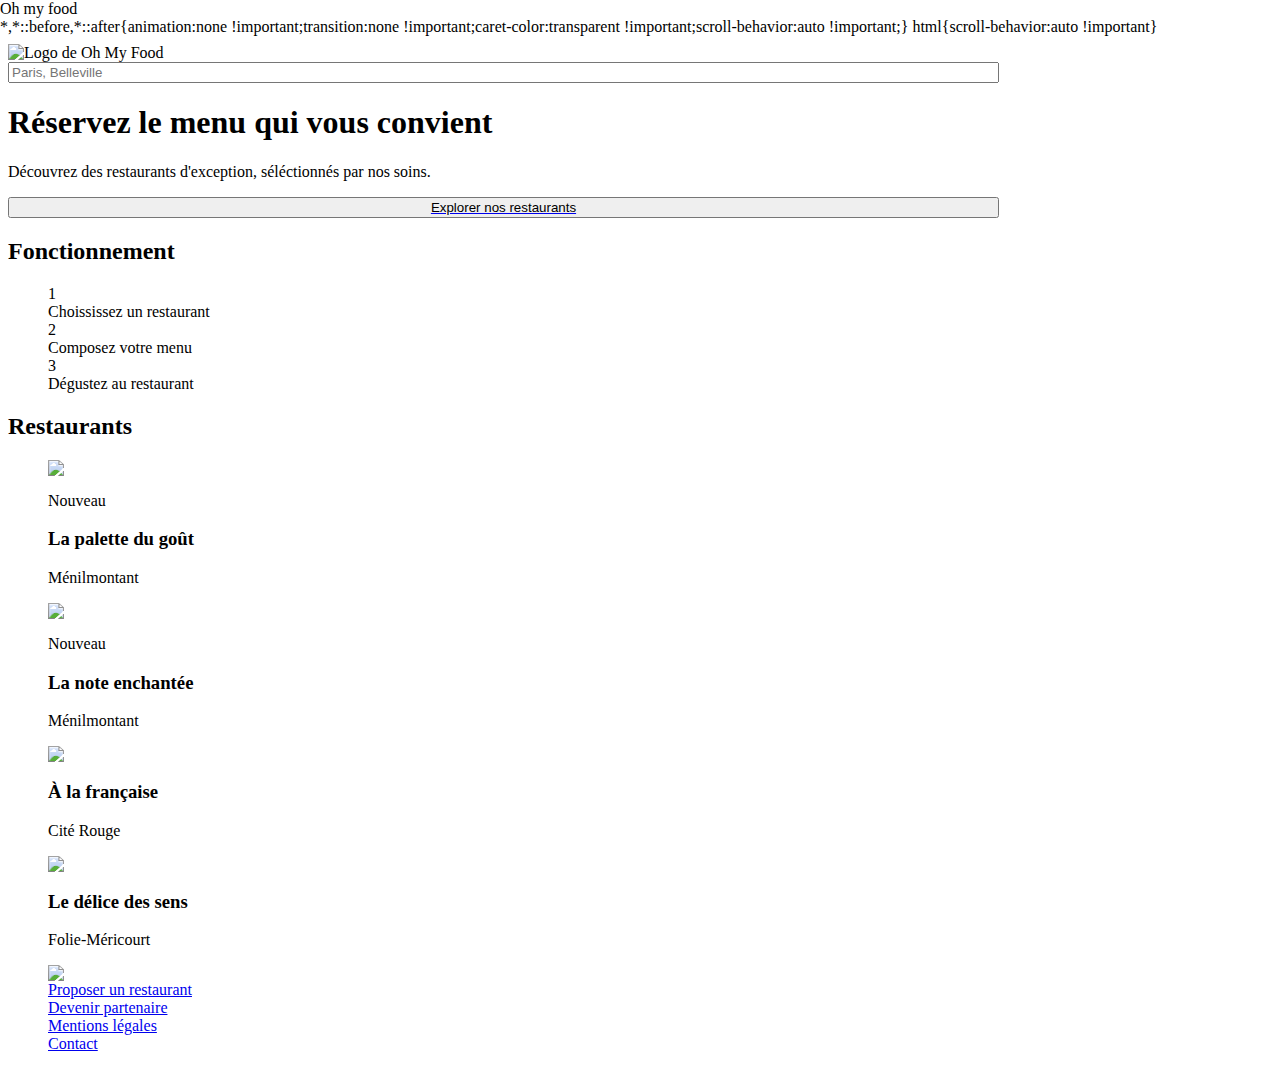
==== index.html @ 7edba065 "commit" ====
<!DOCTYPE html>
<html lang="fr">
  <head>
    <meta charset="utf-8" />
    <meta name="viewport" content="width=device-width, initial-scale=1" />
    <meta name="description" content="Site d'hébergement et d'activité" />
    <title>Oh my food</title>
    <link href="./responsive.css"rel="stylesheet"/>
    <link href="./nomalize.css" rel="stylesheet" />
    <link href="../AshworthJonathan_3_04082022/style.css" rel="stylesheet" />    
    <script
      src="https://kit.fontawesome.com/dffa85a86a.js"
      crossorigin="anonymous"
    ></script>
</head>
<body>
    <header>
      <img class="imgsize" src="./images/logo/ohmyfood.png" alt="Logo de Oh My Food" />
    </header>
    <main>
        <div id="searchdiv">
            <form action="#" method="post">
                <label for="search"><i class="fa-solid fa-location-dot"></i>
                <input
                  type="search"
                  name="search"
                  placeholder="Paris, Belleville"
                  id="search"
                />
            </label>
           </form>
        </div>
        <div id="reserve">
            <h1>Réservez le menu qui vous convient</h1>
            <p>Découvrez des restaurants d'exception, séléctionnés par nos soins.</p>
            <a class="explore" href="https://www.google.com"><button >Explorer nos restaurants</button></a>
            
            
          
      
        </div>
        <section id="howto-restaurants">
            <article id="howto">
                <h2>Fonctionnement</h2>
                <ul class="how">
                <li><span class="circle">1</span> <i class="fa-solid fa-mobile-screen"></i> Choississez un restaurant</li>
                <li><span class="circle">2</span> <i class="fa-solid fa-list"></i> Composez votre menu</li>
                <li><span class="circle">3</span> <i class="fa-solid fa-store"></i> Dégustez au restaurant</li> 
                    <ul> 
                </article>
            <article id="restaurants">
                <h2>Restaurants</h2>
                <figure>
                    <img src="./images/restaurants/jay-wennington-N_Y88TWmGwA-unsplash.jpg">
                    <p class="new">Nouveau</p> 

                    <figcaption class="info">
                        <h3>La palette du goût</h3>
                        <p>Ménilmontant</p></figcaption>
                        <div class="heart">                        <i class="fa-regular fa-heart"></i>
                        </div>                       
                </figure>
                <figure>
                    <img src="./images/restaurants/stil-u2Lp8tXIcjw-unsplash.jpg"> 
                    <p class="new">Nouveau</p> 
                    <figcaption class="info">
                        <h3>La note enchantée </h3>
                        <p>Ménilmontant</p>
<div class="heart">                        <i class="fa-regular fa-heart"></i>
</div>                       
                    </figcaption>
                </figure>
                <figure>
                    <img src="./images/restaurants/louis-hansel-shotsoflouis-qNBGVyOCY8Q-unsplash.jpg">
                    <figcaption class="info">
                        <h3>À la française</h3>
                        <p>Cité Rouge</p>
                        <div class="heart">                        <i class="fa-regular fa-heart"></i>
                        </div>                       
                </figure>
                <figure>
                    <img src="./images/restaurants/toa-heftiba-DQKerTsQwi0-unsplash.jpg">
                    <figcaption class="info">
                        <h3>Le délice des sens</h3>
                        <p>Folie-Méricourt</p>
                        <div class="heart">                        <i class="fa-regular fa-heart"></i>
                        </div>                       </figcaption>
                </figure>
            </article>
        </section>
    </main>
    <footer>
        <ul>
            <li><a href="#"><img class="imgsize2" src="./images/logo/ohmyfood.png"></a></li>
            <li><a href="#"><i class="fa-solid fa-utensils"></i> Proposer un restaurant</a></li>
            <li><a href="#"><i class="fa-solid fa-handshake-angle"></i> Devenir partenaire</a></li>
            <li><a href="#">Mentions légales</a></li>
            <li><a href="#">Contact</a></li>
        </ul>
    </footer>
</body>
</html>
---- responsive.css ----
@media screen and (min-width :991px) {
    *{min-width:991px;
    display: block;
}
}
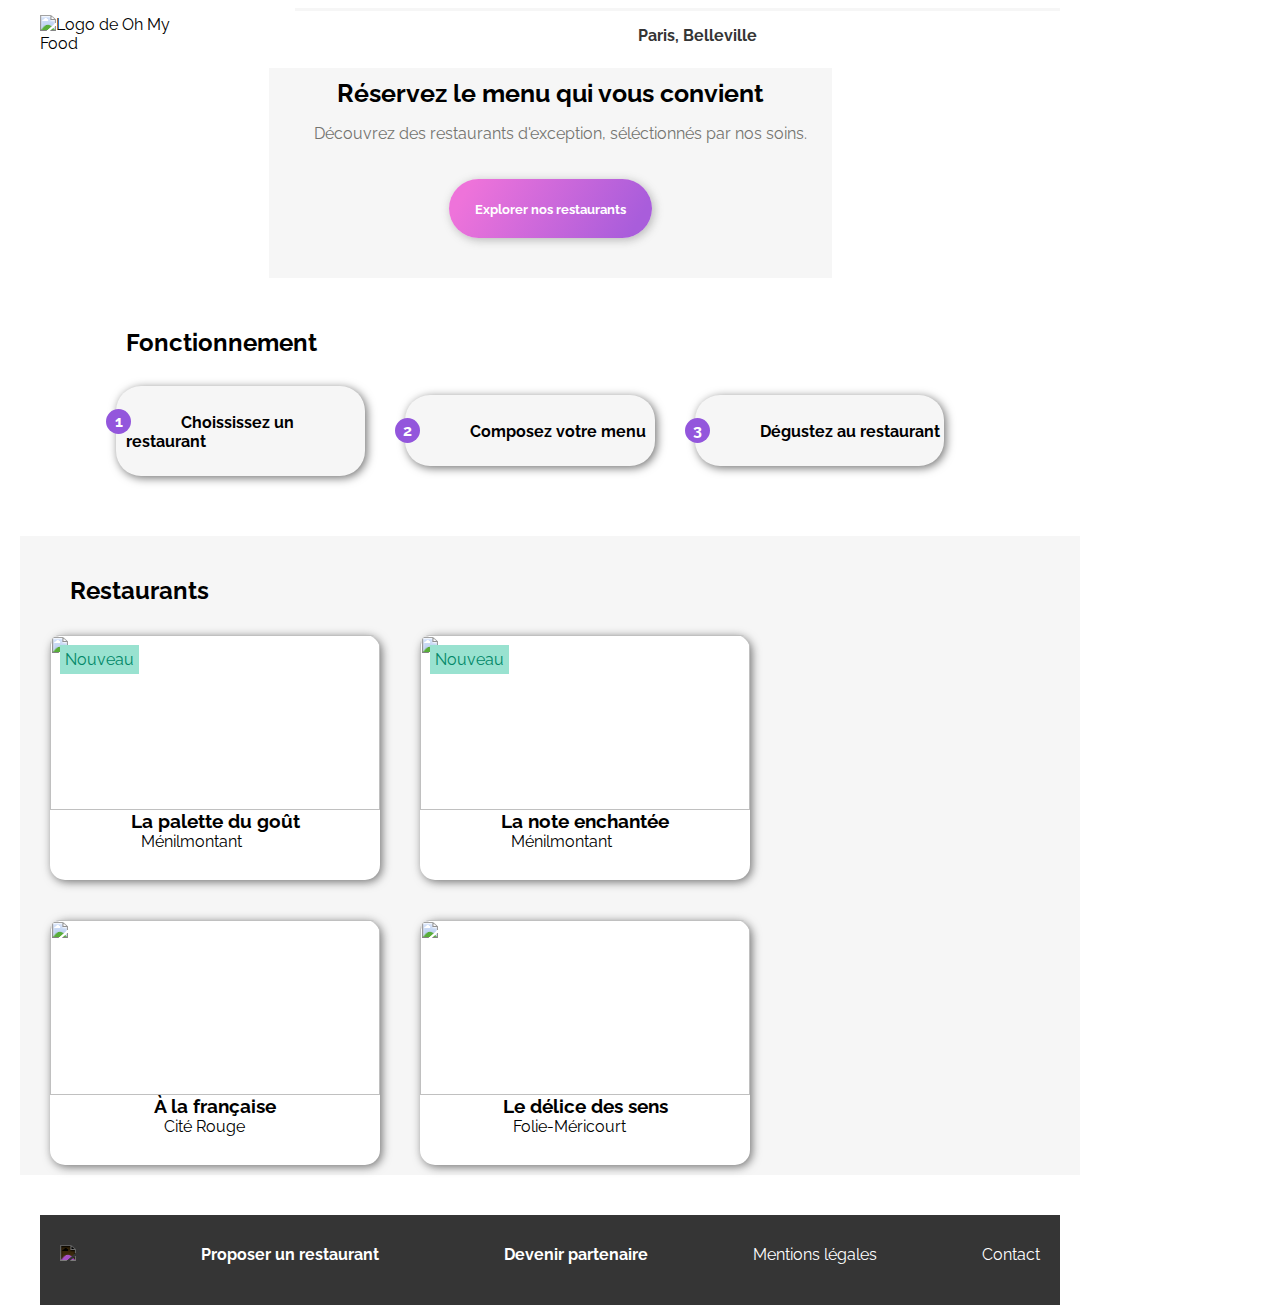
==== commit 83dd4838: "first draft of desktop version of homepage" ====
--- a/index.html
+++ b/index.html
@@ -5,9 +5,10 @@
     <meta name="viewport" content="width=device-width, initial-scale=1" />
     <meta name="description" content="Site d'hébergement et d'activité" />
     <title>Oh my food</title>
-    <link href="./responsive.css"rel="stylesheet"/>
     <link href="./nomalize.css" rel="stylesheet" />
-    <link href="../AshworthJonathan_3_04082022/style.css" rel="stylesheet" />    
+    <link href="style.css" rel="stylesheet" />    
+    <link href="responsive991.css" rel="stylesheet" />    
+
     <script
       src="https://kit.fontawesome.com/dffa85a86a.js"
       crossorigin="anonymous"
@@ -16,20 +17,15 @@
 <body>
     <header>
       <img class="imgsize" src="./images/logo/ohmyfood.png" alt="Logo de Oh My Food" />
+    
+        <div id="searchbar">
+           <i class="fa-solid fa-location-dot"></i>
+                <p>Paris, Belleville</p>
+            
+        </div>
     </header>
     <main>
-        <div id="searchdiv">
-            <form action="#" method="post">
-                <label for="search"><i class="fa-solid fa-location-dot"></i>
-                <input
-                  type="search"
-                  name="search"
-                  placeholder="Paris, Belleville"
-                  id="search"
-                />
-            </label>
-           </form>
-        </div>
+
         <div id="reserve">
             <h1>Réservez le menu qui vous convient</h1>
             <p>Découvrez des restaurants d'exception, séléctionnés par nos soins.</p>
@@ -37,16 +33,17 @@
             
             
           
-      
+
         </div>
         <section id="howto-restaurants">
+
             <article id="howto">
                 <h2>Fonctionnement</h2>
                 <ul class="how">
-                <li><span class="circle">1</span> <i class="fa-solid fa-mobile-screen"></i> Choississez un restaurant</li>
-                <li><span class="circle">2</span> <i class="fa-solid fa-list"></i> Composez votre menu</li>
-                <li><span class="circle">3</span> <i class="fa-solid fa-store"></i> Dégustez au restaurant</li> 
-                    <ul> 
+                    <li><span class="circle">1</span> <i class="fa-solid fa-mobile-screen"></i> Choississez un restaurant</li>
+                    <li><span class="circle">2</span> <i class="fa-solid fa-list"></i> Composez votre menu</li>
+                    <li><span class="circle">3</span> <i class="fa-solid fa-store"></i> Dégustez au restaurant</li> 
+                <ul> 
                 </article>
             <article id="restaurants">
                 <h2>Restaurants</h2>
@@ -92,8 +89,8 @@
     <footer>
         <ul>
             <li><a href="#"><img class="imgsize2" src="./images/logo/ohmyfood.png"></a></li>
-            <li><a href="#"><i class="fa-solid fa-utensils"></i> Proposer un restaurant</a></li>
-            <li><a href="#"><i class="fa-solid fa-handshake-angle"></i> Devenir partenaire</a></li>
+            <li class="bold"><a href="#"><i class="fa-solid fa-utensils"></i> Proposer un restaurant</a></li>
+            <li class="bold"><a href="#"><i class="fa-solid fa-handshake-angle"></i> Devenir partenaire</a></li>
             <li><a href="#">Mentions légales</a></li>
             <li><a href="#">Contact</a></li>
         </ul>
--- a/style.css
+++ b/style.css
@@ -0,0 +1,367 @@
+
+@import url("https://fonts.googleapis.com/css2?family=Raleway:wght@300;400;700&display=swap");
+
+
+
+
+* {
+ box-sizing: border-box;
+  margin: 0px auto;
+  padding: 0px auto;
+  font-family: "Raleway", sans-serif;
+
+
+}
+body {
+  display: flex;
+  flex-direction:row;
+  align-self: center;
+  flex-wrap: wrap;
+  display: flex;
+  flex-direction: column;
+
+  
+}
+
+
+.imgsize {
+  max-width: 170px;
+  height: auto;
+  padding-top: 15px;
+    padding-bottom: 15px;
+
+
+}
+.imgsize2 {
+  max-width: 100px;
+  height: auto;
+  padding-top: 10px;
+  padding-bottom: 10px;
+  filter: invert(100%);
+}
+
+/***********************************
+********header & search*************
+************************************/
+
+
+header {display: flex;
+  flex-direction: column;
+  flex-wrap: wrap;  
+  margin: 0px;
+  padding: 0px; 
+}  
+div#searchbar {
+  background-color: rgba(234, 234, 234, 1);
+}
+#searchbar{
+  margin:0px;
+  width: 100%;
+  display: flex;
+  flex-direction: row;
+    background-color: rgba(234, 234, 234, 1);
+    font-weight: bold;
+    padding-top: 15px;
+    padding-bottom: 15px;
+
+    border-top: rgba(209, 209, 209, 0.2) 3px solid;
+    color: #353535;
+    
+    
+
+    
+  } 
+   p {
+    margin-left: 50px;
+    position: relative;
+    left: 10px;
+    margin-left: 0px;
+  }
+  i{
+    margin-right: 20px;
+  }
+  
+  #searchdiv form input#search {
+    align-self: flex-end;
+    margin-left: 10px;
+    background-color: transparent;
+    border-style: none;
+    font-weight: bolder;
+    color:#353535;
+
+  }
+/*********************************
+************reserve************
+*********************************/
+  
+  #reserve {
+    display: flex;
+    flex-direction: column;
+    flex-wrap: wrap;
+    justify-content: space-between;
+    background-color:#F6F6F6 ;
+
+       gap: 1rem;
+       padding-bottom: 40px;  
+  }
+  h1 {
+    width: 100%;
+    justify-content: space-between;
+
+    font-size:25px;
+    padding: 10px 50px 0px 50px;
+  text-align: center;
+  }
+  #reserve p {
+    padding: 0px 35px 20px 35px;
+    text-align: center;
+    color: #747470;
+
+}
+#reserve a.explore   {
+  width: fit-content;
+text-align: center;
+  background-color: transparent;
+  border: none;
+font-weight: bold;
+  color: #ffffff;
+  border-radius: 40px;
+  border-style: none;
+  background: linear-gradient(
+    120deg, #EE73DA 10%,
+     #A95DDB 90%
+  ) ;
+  box-shadow: 2px 2px 10px #70707077;
+flex-basis: 100%;
+  padding: 20px 20px 20px 20px;
+  align-self:center;
+
+
+}
+#reserve a.explore button {
+  background-color: Transparent;
+  background-repeat:no-repeat;
+  border: none;
+  cursor:pointer;
+  overflow: hidden;       
+  color:#ffffff;
+  font-weight: bold;
+}
+  
+
+
+
+
+
+/*********************************
+************howto*****************
+*********************************/
+
+#howto-restaurants {
+  
+  gap: 20px;
+
+}
+#howto-restaurants h2 {
+  margin-left: 30px;
+  padding-top: 40px;
+
+}
+
+#howto h2{
+  margin-top: 10px;
+  margin-bottom: 1.2em;
+  
+  
+
+}
+
+#howto  {
+  display: flex;
+  flex-direction: column;
+  margin-bottom: 20px;
+
+
+}
+ul.how {
+  display: flex;
+  flex-direction: column;
+  justify-self: flex-start;
+  margin:0px;
+  padding:0px;
+  list-style: none;
+  row-gap: 20px;
+  margin-bottom: 20px;
+  align-items: center;
+
+
+}
+ ul.how li  {
+  align-items: center;
+  outline: none;
+  background-repeat: no-repeat;
+  border: none;
+  cursor: pointer;
+  outline: transparent;
+  background-color: #f6f6f6;
+  box-shadow: 2px 2px 10px #727272;
+  border-radius: 25px;
+  width: 85%;
+  position: relative;
+  padding-left: 10px;
+  padding-top: 25px;
+  padding-bottom: 25px;
+  font-weight: bold;
+  margin-left: 20px;
+  margin-right: 20px;
+
+
+
+
+}
+ span.circle{
+  position: absolute;
+  left: -10px;
+  top:23px;
+
+
+
+  border: 2px transparent;
+ border-color: none transparent;
+ border-radius: 50%;
+ -moz-border-radius: 50%;
+ -webkit-border-radius: 50%;
+ display:inline-block;
+
+ width: 25px;
+ line-height: 25px;
+ background-color: #9356DC ;
+ color: #ffffff;
+ text-align: center;
+}
+article#howto ul.how li i {
+  padding-right: 15px;
+  padding-left: 20px;
+  font-weight: bold;
+  font-size: large;
+  color:#858585 ;
+
+
+}
+  /*********************************
+************resto*****************
+*********************************/
+
+#restaurants  {
+  background-color:#F6F6F6 ;
+
+  display:flex;
+  flex-direction: column;
+  justify-content: flex-start;
+  gap: 20px;
+  margin-bottom: 40px;
+
+
+}
+#restaurants h2 {
+  padding-top: 40px;
+}
+
+
+article#restaurants figure {
+  display: flex;
+  flex-direction: column;
+  align-items: center;
+  height: 100%;
+  margin: 0 auto;
+  padding-bottom: 10px;
+  box-shadow: 2px 2px 10px #727272;
+  border-radius: 15px;
+  width: 100%px;
+
+  background-color: #ffffff;
+  position: relative;
+} 
+
+
+#restaurants img {
+  
+  border-top-left-radius: 10px;
+  border-top-right-radius: 10px;
+  object-fit:cover;
+  width: 330px;
+  height: 175px;
+  display: flex;
+  flex-direction: column;
+} 
+p.new {
+  padding: 5px;
+  border: 1px transparent;
+  background-color:#99E2D0 ;
+  color:#028868 ;
+  width: fit-content;
+  position: absolute;
+  top: 10px;
+  right: 10px;
+}
+article#restaurants figure figcaption#info {
+ flex-basis: 50%;;
+  display: flex;
+  flex-direction: column;
+  flex-wrap: wrap;  
+  padding-left: 10px;
+  padding-right: 10px;
+  display: flex;
+ 
+} 
+article#restaurants figure figcaption#info h3{
+  flex-basis:100%;
+
+  margin: 0px;
+
+}
+
+
+/*********************************
+************footer****************
+*********************************/
+.bold {
+  font-weight: bold;
+}
+footer{
+  margin: 0px;;
+}
+footer > ul{
+  padding:20px;
+  width: auto;
+  min-width: 375px;
+ background-color: #353535;
+ color: #ffffff;
+  display: flex;
+  flex-direction: column;
+  align-items: flex-start;
+  margin:0px;
+  
+
+
+}
+footer ul li {
+justify-content: flex-start;
+align-items: flex-start;
+list-style: none;
+margin:0px;
+  padding:0px 0px 10px 0px;
+}
+footer ul li a {
+  text-align: left;
+
+
+  
+  
+} 
+footer ul li a:link, a:visited, a:hover, a:active {
+ text-decoration: none; 
+color: #ffffff;
+justify-content: flex-start;
+
+}
--- a/responsive991.css
+++ b/responsive991.css
@@ -0,0 +1,95 @@
+
+@media screen and (min-width :991px) 
+    {
+    header,
+    article#restaurants,
+    footer > div {
+      max-width: 1160px;
+      margin: 0 auto;
+      padding-left: 20px;
+      padding-right: 20px;
+    }
+    a {
+      color: #000000;
+    }
+    /***********************************
+    ********     header*****************
+    ************************************/
+    .imgsize {
+      margin: 0px;
+    }
+    body, footer {
+     align-items: center;
+      max-width: 1100px;
+      margin: 0px;
+      padding-left: 20px;
+      padding-right: 20px;
+      display: block;
+    }
+     
+    
+    header {
+      margin: 0px;
+      display: flex;
+      flex-direction: row;
+      justify-content: space-between;
+      align-items: center;
+    }
+      
+    
+    header div#img {
+      height: auto;
+     
+  
+    }
+    div#searchbar {
+      background-color: #ffffff;
+  ;
+    }
+    #searchbar{ 
+      flex-basis: 75%;
+      background-color: #ffffff;
+    }
+    #reserve {
+      display: flex;
+      flex-direction: column;
+      justify-self: flex-end;
+      height: auto;
+    }
+    #howto-restaurants {
+      display: flex;
+      flex-direction: row;
+      flex-wrap: wrap;
+      margin-bottom: 40px;
+    }
+    #howto ul{
+      display: flex;
+      flex-direction: row;
+      margin :none;
+    }
+  
+    #restaurants {
+      display: flex;
+      flex-direction: row;
+      flex-wrap: wrap;
+      row-gap: 20px;
+      margin-bottom: 20px;
+    }
+    #restaurants h2 {
+      flex-basis: 100%;
+  
+    }
+    article#restaurants figure {
+    height: fit-content;
+    justify-content: space-between;
+    flex-basis: 20%;
+    margin: 10px;
+    }
+    footer ul {
+      display: flex;
+      flex-direction: row;
+      justify-content: space-between;
+      align-items: center;
+    }
+
+  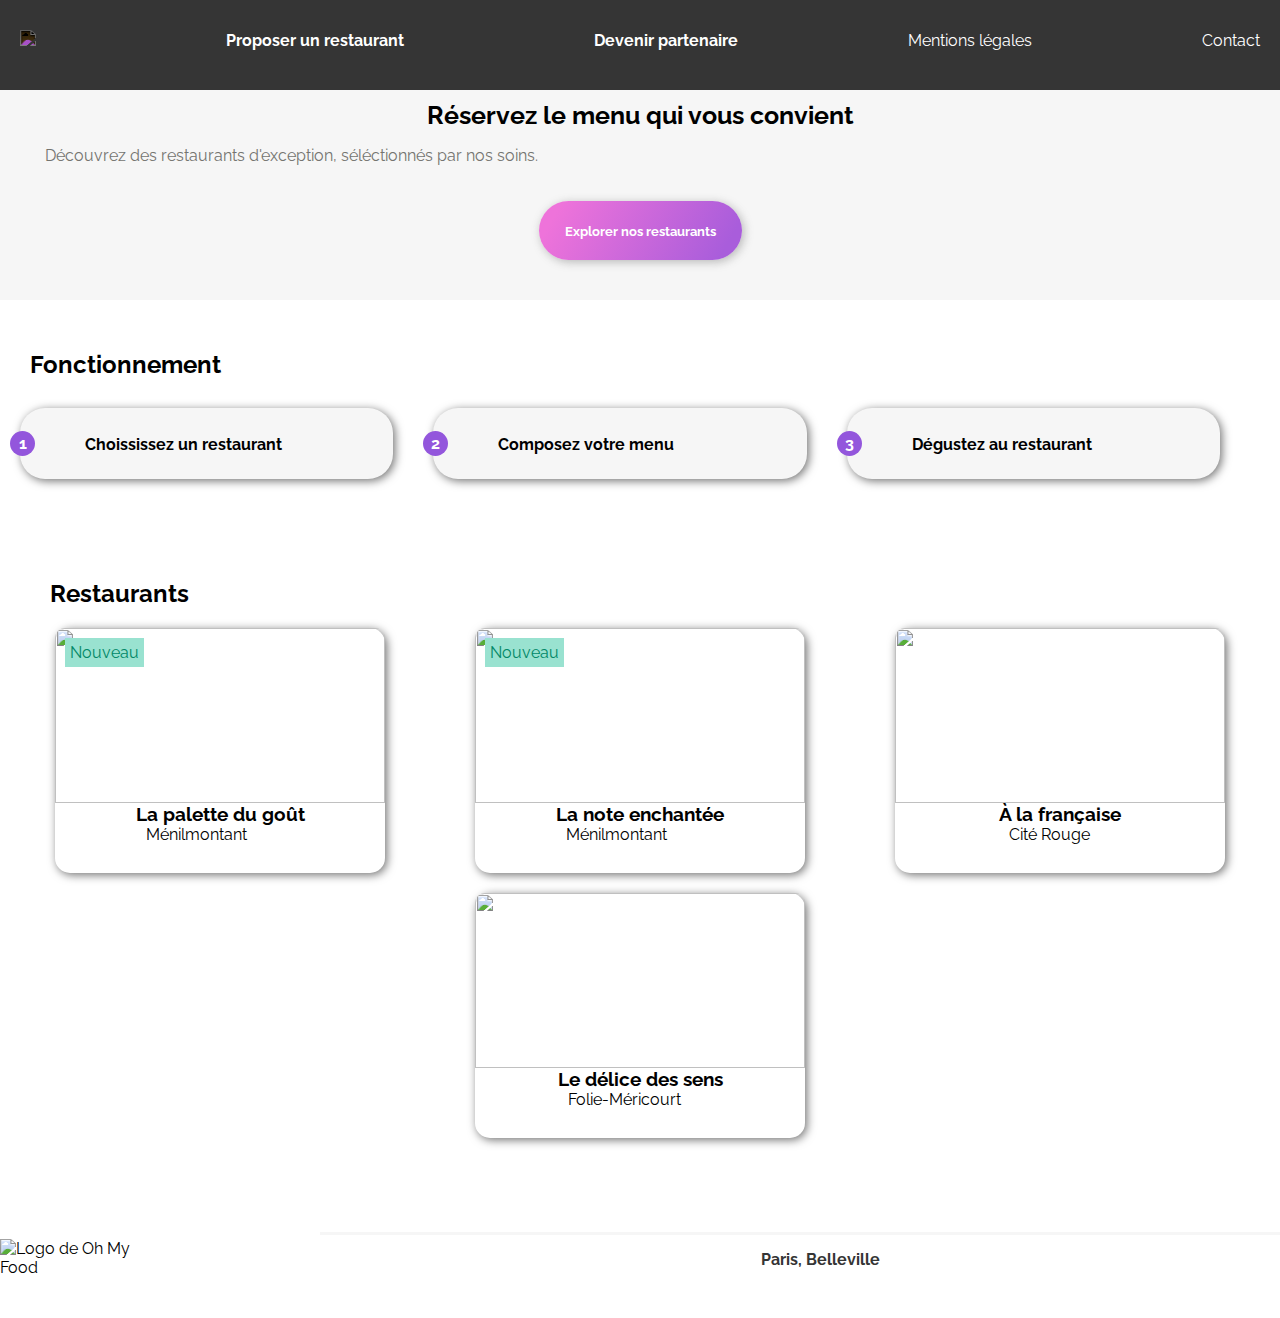
==== commit 03488539: "new commit testing destop layout" ====
--- a/index.html
+++ b/index.html
@@ -5,9 +5,8 @@
     <meta name="viewport" content="width=device-width, initial-scale=1" />
     <meta name="description" content="Site d'hébergement et d'activité" />
     <title>Oh my food</title>
-    <link href="./nomalize.css" rel="stylesheet" />
-    <link href="style.css" rel="stylesheet" />    
-    <link href="responsive991.css" rel="stylesheet" />    
+    <link href="./style.css" rel="stylesheet" />    
+    <link href="./responsive991.css" rel="stylesheet" />    
 
     <script
       src="https://kit.fontawesome.com/dffa85a86a.js"
--- a/style.css
+++ b/style.css
@@ -333,7 +333,7 @@
 }
 footer > ul{
   padding:20px;
-  width: auto;
+  width: auto;        
   min-width: 375px;
  background-color: #353535;
  color: #ffffff;
--- a/responsive991.css
+++ b/responsive991.css
@@ -1,14 +1,5 @@
 
-@media screen and (min-width :991px) 
-    {
-    header,
-    article#restaurants,
-    footer > div {
-      max-width: 1160px;
-      margin: 0 auto;
-      padding-left: 20px;
-      padding-right: 20px;
-    }
+@media screen and (min-width :991px) {
     a {
       color: #000000;
     }
@@ -18,12 +9,15 @@
     .imgsize {
       margin: 0px;
     }
-    body, footer {
+    body {
+      width:100%;
+      margin-left:auto;
+      margin-right:auto;
+      display: flex;
+      flex-direction: column-reverse;
+} 
+footer {
      align-items: center;
-      max-width: 1100px;
-      margin: 0px;
-      padding-left: 20px;
-      padding-right: 20px;
       display: block;
     }
      
@@ -53,37 +47,60 @@
     #reserve {
       display: flex;
       flex-direction: column;
-      justify-self: flex-end;
-      height: auto;
+      margin-left:auto;
+      margin-right:auto;
     }
-    #howto-restaurants {
+    section#howto-restaurants {
       display: flex;
-      flex-direction: row;
+      flex-direction: row-reverse;
       flex-wrap: wrap;
       margin-bottom: 40px;
+      margin-left:auto;
+      margin-right:auto;
     }
+
+    /*********************************
+************howto*****************
+*********************************/
+    article#howto {
+      justify-content: flex-end;
+      width: 100%;
+      margin-left:auto;
+      margin-right:auto;    }
     #howto ul{
       display: flex;
       flex-direction: row;
       margin :none;
     }
+    #howto ul li{
+      flex:1;}
+
+
   
-    #restaurants {
+    article#restaurants {
+      width: 100%;
       display: flex;
       flex-direction: row;
       flex-wrap: wrap;
-      row-gap: 20px;
+     padding-left: 20px;
+     padding-right: 20px;
       margin-bottom: 20px;
+      background-color: #ffffff;
     }
-    #restaurants h2 {
-      flex-basis: 100%;
+    article#restaurants h2 {
+      flex-basis:100%;
+      min-width: fit-content;
+      justify-self: center;
+      align-items: center;
+      
   
     }
     article#restaurants figure {
     height: fit-content;
-    justify-content: space-between;
-    flex-basis: 20%;
-    margin: 10px;
+    flex-shrink: 1;
+    }
+    footer {
+      width:100%;
     }
     footer ul {
       display: flex;
@@ -91,5 +108,5 @@
       justify-content: space-between;
       align-items: center;
     }
-
+  }
   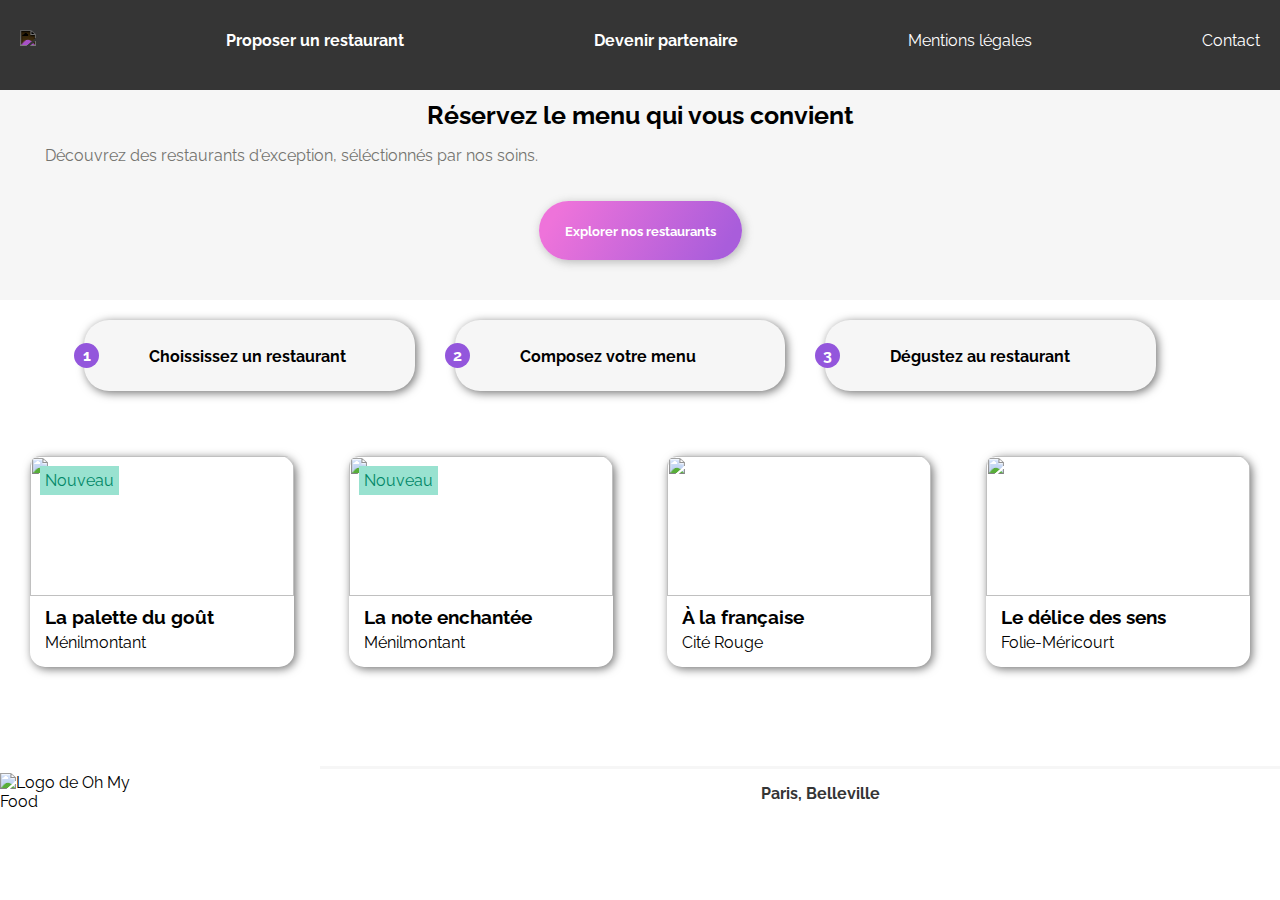
==== commit f847f7ca: "90% htlm & css" ====
--- a/index.html
+++ b/index.html
@@ -51,34 +51,35 @@
                     <p class="new">Nouveau</p> 
 
                     <figcaption class="info">
-                        <h3>La palette du goût</h3>
-                        <p>Ménilmontant</p></figcaption>
-                        <div class="heart">                        <i class="fa-regular fa-heart"></i>
-                        </div>                       
+                       <div class="name"> <h3>La palette du goût</h3>
+                        <p>Ménilmontant</p></div>
+                        <span class="coeur"></span></figcaption>    
+
                 </figure>
                 <figure>
                     <img src="./images/restaurants/stil-u2Lp8tXIcjw-unsplash.jpg"> 
                     <p class="new">Nouveau</p> 
                     <figcaption class="info">
-                        <h3>La note enchantée </h3>
-                        <p>Ménilmontant</p>
-<div class="heart">                        <i class="fa-regular fa-heart"></i>
+                        <div class="name"><h3>La note enchantée </h3>
+                            <p>Ménilmontant</p></div>
+                        <div class="heart"> <i class="fa-regular fa-heart"></i>
 </div>                       
                     </figcaption>
                 </figure>
                 <figure>
                     <img src="./images/restaurants/louis-hansel-shotsoflouis-qNBGVyOCY8Q-unsplash.jpg">
                     <figcaption class="info">
-                        <h3>À la française</h3>
-                        <p>Cité Rouge</p>
+                        <div class="name"><h3>À la française</h3>
+                        <p>Cité Rouge</p></div>
                         <div class="heart">                        <i class="fa-regular fa-heart"></i>
                         </div>                       
                 </figure>
                 <figure>
                     <img src="./images/restaurants/toa-heftiba-DQKerTsQwi0-unsplash.jpg">
                     <figcaption class="info">
-                        <h3>Le délice des sens</h3>
-                        <p>Folie-Méricourt</p>
+                        <div class="name"> <h3>Le délice des sens</h3>
+                        <p>Folie-Méricourt</p></div>
+                    
                         <div class="heart">                        <i class="fa-regular fa-heart"></i>
                         </div>                       </figcaption>
                 </figure>
--- a/style.css
+++ b/style.css
@@ -274,10 +274,9 @@
   align-items: center;
   height: 100%;
   margin: 0 auto;
-  padding-bottom: 10px;
+  padding-bottom:5px;
   box-shadow: 2px 2px 10px #727272;
   border-radius: 15px;
-  width: 100%px;
 
   background-color: #ffffff;
   position: relative;
@@ -304,22 +303,48 @@
   top: 10px;
   right: 10px;
 }
-article#restaurants figure figcaption#info {
- flex-basis: 50%;;
-  display: flex;
-  flex-direction: column;
+figcaption.info {
+  display: flex;
+  flex-direction: row;
+  align-content: flex-start;
   flex-wrap: wrap;  
-  padding-left: 10px;
-  padding-right: 10px;
-  display: flex;
+  padding:5px;
+  display: flex;
+  margin:0px;
+  width: 100%;
+  flex-basis: 70%;
+  text-align: left;
  
 } 
-article#restaurants figure figcaption#info h3{
-  flex-basis:100%;
-
+
+div.name {
+  display: flex;
+  flex-direction: column;
+  align-items: flex-start;
+  justify-content: left;
+  flex-wrap: wrap;
+  max-width: 200px;
+  margin-left: 0px;
+  padding-top: 5px;
+  padding-bottom: 5px;
+}
+div.name h3 {
+  padding-left: 10px;
+  padding-bottom: 5px;
+}
+div.heart{display: flex;
+  flex-direction: column;
+  justify-content: center;
+  align-content: center;
+  padding-bottom: 10px;
+  margin-right:20px;
+}
+article#restaurants i {
   margin: 0px;
-
-}
+  padding-top: 10px;
+  justify-content: center;
+
+font-size: 25px;}
 
 
 /*********************************
--- a/responsive991.css
+++ b/responsive991.css
@@ -50,7 +50,11 @@
       margin-left:auto;
       margin-right:auto;
     }
+    section#howto-restaurants h2 {
+      display: none;
+    }
     section#howto-restaurants {
+
       display: flex;
       flex-direction: row-reverse;
       flex-wrap: wrap;
@@ -63,10 +67,11 @@
 ************howto*****************
 *********************************/
     article#howto {
-      justify-content: flex-end;
+      margin-top: 20PX;
       width: 100%;
       margin-left:auto;
-      margin-right:auto;    }
+      margin-right:auto;   
+    flex-basis: 90%; }
     #howto ul{
       display: flex;
       flex-direction: row;
@@ -78,26 +83,32 @@
 
   
     article#restaurants {
-      width: 100%;
       display: flex;
       flex-direction: row;
       flex-wrap: wrap;
-     padding-left: 20px;
-     padding-right: 20px;
       margin-bottom: 20px;
       background-color: #ffffff;
+      margin-left: auto;
+      margin-right: auto;
+      width:100%;
+      justify-content: space-evenly;
+
     }
-    article#restaurants h2 {
-      flex-basis:100%;
-      min-width: fit-content;
-      justify-self: center;
-      align-items: center;
       
   
-    }
+    
     article#restaurants figure {
     height: fit-content;
     flex-shrink: 1;
+    margin: 5px;
+    align-items: center;
+
+
+    }
+    #restaurants img {
+      width: 264px;
+      height:140px;
+    
     }
     footer {
       width:100%;
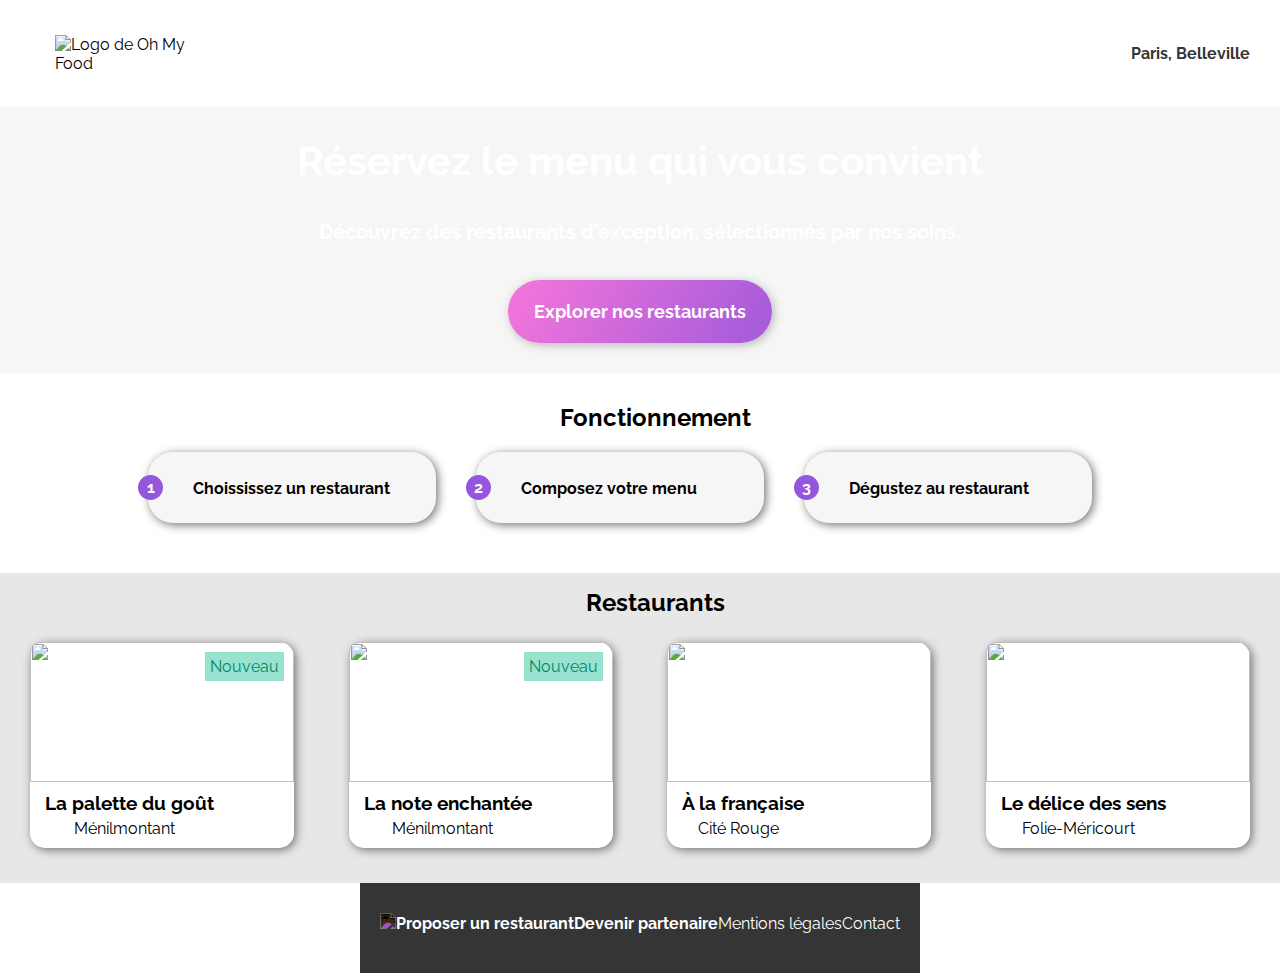
==== commit 5b1faa8f: "Merge pull request #1 from rottweilerslip/homepageV1" ====
--- a/index.html
+++ b/index.html
@@ -5,8 +5,8 @@
     <meta name="viewport" content="width=device-width, initial-scale=1" />
     <meta name="description" content="Site d'hébergement et d'activité" />
     <title>Oh my food</title>
-    <link href="./style.css" rel="stylesheet" />    
-    <link href="./responsive991.css" rel="stylesheet" />    
+    <link href="stylesheets/style.css" rel="stylesheet" />    
+    <link href="stylesheets/responsive991.css" rel="stylesheet" />    
 
     <script
       src="https://kit.fontawesome.com/dffa85a86a.js"
@@ -16,24 +16,27 @@
 <body>
     <header>
       <img class="imgsize" src="./images/logo/ohmyfood.png" alt="Logo de Oh My Food" />
+      <div id="searchbar">
+        <i class="fa-solid fa-location-dot"></i>
+         <p>Paris, Belleville</p>
+     
+    </div>
+        
+    </header>
     
-        <div id="searchbar">
-           <i class="fa-solid fa-location-dot"></i>
-                <p>Paris, Belleville</p>
+    <main>
+        <section id="search-reserve">
             
-        </div>
-    </header>
-    <main>
-
-        <div id="reserve">
-            <h1>Réservez le menu qui vous convient</h1>
-            <p>Découvrez des restaurants d'exception, séléctionnés par nos soins.</p>
-            <a class="explore" href="https://www.google.com"><button >Explorer nos restaurants</button></a>
-            
+            <div id="reserve">
+                <h1>Réservez le menu qui vous convient </h1>
+                <p>Découvrez des restaurants d'exception, sélectionnés par nos soins.</p>
+                <a class="explore" href="https://www.google.com"><button >Explorer nos restaurants</button></a>
+            </div>
+        </section>
             
           
 
-        </div>
+        
         <section id="howto-restaurants">
 
             <article id="howto">
@@ -51,10 +54,10 @@
                     <p class="new">Nouveau</p> 
 
                     <figcaption class="info">
-                       <div class="name"> <h3>La palette du goût</h3>
+                       <div class="name"> <h3>La palette du goût </h3>
                         <p>Ménilmontant</p></div>
-                        <span class="coeur"></span></figcaption>    
-
+                        <div class="heart"><i class="fa-regular fa-heart"></i>                        <i class="fa-solid fa-heart"></i>
+                        </div>                       
                 </figure>
                 <figure>
                     <img src="./images/restaurants/stil-u2Lp8tXIcjw-unsplash.jpg"> 
@@ -62,16 +65,16 @@
                     <figcaption class="info">
                         <div class="name"><h3>La note enchantée </h3>
                             <p>Ménilmontant</p></div>
-                        <div class="heart"> <i class="fa-regular fa-heart"></i>
-</div>                       
-                    </figcaption>
+                            <div class="heart"><i class="fa-regular fa-heart"></i>                        <i class="fa-solid fa-heart"></i>
+                            </div>                       
+                        </figcaption>
                 </figure>
                 <figure>
                     <img src="./images/restaurants/louis-hansel-shotsoflouis-qNBGVyOCY8Q-unsplash.jpg">
                     <figcaption class="info">
                         <div class="name"><h3>À la française</h3>
                         <p>Cité Rouge</p></div>
-                        <div class="heart">                        <i class="fa-regular fa-heart"></i>
+                        <div class="heart"><i class="fa-regular fa-heart"></i>                        <i class="fa-solid fa-heart"></i>
                         </div>                       
                 </figure>
                 <figure>
@@ -80,8 +83,8 @@
                         <div class="name"> <h3>Le délice des sens</h3>
                         <p>Folie-Méricourt</p></div>
                     
-                        <div class="heart">                        <i class="fa-regular fa-heart"></i>
-                        </div>                       </figcaption>
+                        <div class="heart"><i class="fa-regular fa-heart"></i>                        <i class="fa-solid fa-heart"></i>
+                        </div>                       
                 </figure>
             </article>
         </section>
@@ -97,4 +100,4 @@
     </footer>
 </body>
 </html>
-    
+    --- a/stylesheets/style.css
+++ b/stylesheets/style.css
@@ -0,0 +1,420 @@
+
+@import url("https://fonts.googleapis.com/css2?family=Raleway:wght@300;400;700&display=swap");
+
+
+
+
+* {
+ box-sizing: border-box;
+  margin: 0px auto;
+  padding: 0px auto;
+  font-family: "Raleway", sans-serif;
+
+
+}
+body {
+  display: flex;
+  flex-direction:row;
+  align-self: center;
+  flex-wrap: wrap;
+  display: flex;
+  flex-direction: column;
+
+  
+}
+
+
+.imgsize {
+  max-width: 170px;
+  height: auto;
+  padding-top: 15px;
+    padding-bottom: 15px;
+
+
+}
+.imgsize2 {
+  max-width: 100px;
+  height: auto;
+  padding-top: 10px;
+  padding-bottom: 10px;
+  filter: invert(100%);
+}
+
+/***********************************
+********header & search*************
+************************************/
+
+
+header {display: flex;
+  flex-direction: column;
+  flex-wrap: wrap;  
+  margin: 0px;
+  padding: 0px; 
+}  
+#searchbar {
+  background-color: #fff;
+
+}
+
+  #searchbar p {
+    margin-left: 50px;
+    position: relative;
+    left: 10px;
+    margin-left: 0px;
+  }
+  #searchbar i{
+    margin-right: 20px;
+  }
+  
+
+/*********************************
+************reserve************
+*********************************/
+  
+  #reserve {
+    display: flex;
+    flex-direction: column;
+    flex-wrap: wrap;
+    justify-content: space-between;
+    gap: 1rem;
+    padding-bottom: 40px;  
+    background-color:#F6F6F6 ;
+  }
+  h1 {
+    width: 100%;
+    justify-content: space-between;
+
+    font-size:25px;
+    padding: 10px 50px 0px 50px;
+  text-align: center;
+  }
+  #reserve p {
+    padding: 0px 35px 20px 35px;
+    text-align: center;
+    color: #747470;
+
+}
+#reserve a.explore   {
+  width: fit-content;
+text-align: center;
+  background-color: transparent;
+  border: none;
+font-weight: bold;
+  color: #ffffff;
+  border-radius: 40px;
+  border-style: none;
+  background: linear-gradient(
+    120deg, #EE73DA 10%,
+     #A95DDB 90%
+  ) ;
+  box-shadow: 2px 2px 10px #70707077;
+flex-basis: 100%;
+  padding: 20px 20px 20px 20px;
+  align-self:center;
+
+
+}
+#reserve a.explore button {
+  background-color: Transparent;
+  background-repeat:no-repeat;
+  border: none;
+  cursor:pointer;
+  overflow: hidden;       
+  color:#ffffff;
+  font-weight: bold;
+}
+
+
+
+#searchbar{
+  margin:0px;
+  width: 100%;
+  display: flex;
+  flex-direction: row;
+    background-color: rgba(234, 234, 234, 1);
+    font-weight: bold;
+    padding-top: 15px;
+    padding-bottom: 15px;
+
+    border-top: rgba(209, 209, 209, 0.2) 3px solid;
+    color: #353535;
+    
+
+    
+  } 
+
+
+
+
+
+/*********************************
+************howto*****************
+*********************************/
+
+#howto-restaurants {
+  
+  gap: 20px;
+
+}
+#howto-restaurants h2 {
+  margin-left: 30px;
+  padding-top: 40px;
+  
+
+}
+
+#howto h2{
+  margin-top: 10px;
+  margin-bottom: 1.2em;
+  
+  
+
+}
+
+#howto  {
+  display: flex;
+  flex-direction: column;
+  margin-bottom: 20px;
+
+
+}
+ul.how {
+  display: flex;
+  flex-direction: column;
+  margin:0px;
+  padding:0px;
+  list-style: none;
+  row-gap: 20px;
+  margin-bottom: 20px;
+  align-items: center;
+
+
+}
+ ul.how li  {
+  align-items: center;
+  outline: none;
+  background-repeat: no-repeat;
+  border: none;
+  cursor: pointer;
+  outline: transparent;
+  background-color: #f6f6f6;
+  box-shadow: 2px 2px 10px #727272;
+  border-radius: 25px;
+  width: 85%;
+  position: relative;
+  padding-left: 10px;
+  padding-top: 25px;
+  padding-bottom: 25px;
+  font-weight: bold;
+  margin-left: 20px;
+  margin-right: 20px;
+
+
+
+
+}
+ span.circle{
+  position: absolute;
+  left: -10px;
+  top:23px;
+
+
+
+  border: 2px transparent;
+ border-color: none transparent;
+ border-radius: 50%;
+ -moz-border-radius: 50%;
+ -webkit-border-radius: 50%;
+ display:inline-block;
+
+ width: 25px;
+ line-height: 25px;
+ background-color: #9356DC ;
+ color: #ffffff;
+ text-align: center;
+}
+article#howto ul.how li i {
+  padding-right: 15px;
+  padding-left: 20px;
+  font-weight: bold;
+  font-size: large;
+  color:#858585 ;
+
+
+}
+
+article#howto ul.how li:hover {
+  background-color: #F5EDFF;
+  box-shadow: 2px 2px 10px #a06be29a;
+
+}
+article#howto ul.how li:hover i {
+  color:#9356DC ;
+}
+  /*********************************
+************resto*****************
+*********************************/
+
+#restaurants  {
+  background-color:#F6F6F6 ;
+
+  display:flex;
+  flex-direction: column;
+  justify-content: flex-start;
+  gap: 20px;
+  margin-bottom: 40px;
+
+
+}
+#restaurants h2 {
+  padding-top: 40px;
+}
+
+
+article#restaurants figure {
+  display: flex;
+  flex-direction: column;
+  align-items: center;
+  height: 100%;
+  margin: 0 auto;
+  padding-bottom:5px;
+  box-shadow: 2px 2px 10px #727272;
+  border-radius: 15px;
+
+  background-color: #ffffff;
+  position: relative;
+} 
+
+article#restaurants figure:hover {
+
+  box-shadow: 2px 2px 10px #99E2D0;
+}
+
+#restaurants img {
+  
+  border-top-left-radius: 10px;
+  border-top-right-radius: 10px;
+  object-fit:cover;
+  width: 330px;
+  height: 175px;
+  display: flex;
+  flex-direction: column;
+} 
+p.new {
+  padding: 5px;
+  border: 1px transparent;
+  background-color:#99E2D0 ;
+  color:#028868 ;
+  width: fit-content;
+  position: absolute;
+  top: 10px;
+  right: 10px;
+}
+figcaption.info {
+  display: flex;
+  flex-direction: row;
+  align-content: flex-start;
+  flex-wrap: wrap;  
+  padding:5px;
+  display: flex;
+  margin:0px;
+  width: 100%;
+  flex-basis: 70%;
+  text-align: left;
+ 
+} 
+
+div.name {
+  display: flex;
+  flex-direction: column;
+  align-items: flex-start;
+  justify-content: left;
+  flex-wrap: wrap;
+  max-width: 200px;
+  margin-left: 0px;
+  padding-top: 5px;
+}
+div.name h3 {
+  padding-left: 10px;
+  padding-bottom: 5px;
+}
+div.heart{display: flex;
+  flex-direction: column;
+  justify-content: center;
+  align-content: center;
+  padding-bottom: 10px;
+  margin-right:20px;
+  position: relative;
+}
+
+article#restaurants .fa-solid {
+  color: #fff;
+position:absolute;
+bottom:13px;
+left: 0px;
+}
+div.heart:hover .fa-solid {
+  color:#fff;
+  animation: fill-color;
+  animation-duration: 4s;
+}
+@keyframes fill-color {
+  0%    { color: #fff }
+  20%   { color: #E871DA}
+  80%   { color:  #CB68DB}
+  100%  { color: #AB5EDB }
+}
+
+
+
+article#restaurants i {
+  margin: 0px;
+  padding-top: 10px;
+  justify-content: center;
+
+font-size: 25px;}
+
+
+/*********************************
+************footer****************
+*********************************/
+.bold {
+  font-weight: bold;
+}
+footer{
+  margin: 0px;;
+}
+footer > ul{
+  padding:20px;
+  width: auto;        
+  min-width: 375px;
+ background-color: #353535;
+ color: #ffffff;
+  display: flex;
+  flex-direction: column;
+  align-items: flex-start;
+  margin:0px;
+  
+
+
+}
+footer ul li {
+justify-content: flex-start;
+align-items: flex-start;
+list-style: none;
+margin:0px;
+  padding:0px 0px 10px 0px;
+}
+footer ul li a {
+  text-align: left;
+
+
+  
+  
+} 
+footer ul li a:link, a:visited, a:hover, a:active {
+ text-decoration: none; 
+color: #ffffff;
+justify-content: flex-start;
+
+}--- a/stylesheets/responsive991.css
+++ b/stylesheets/responsive991.css
@@ -0,0 +1,224 @@
+
+@media screen and (min-width :991px) {
+  *{width:auto;
+  height:auto;} 
+  
+  a {
+      color: #000000;
+    }
+    /***********************************
+    ********     header*****************
+    ************************************/
+    .imgsize {
+      width: 250px;
+      height: auto;
+      padding-top: 10px;
+        padding-bottom: 10px;    }
+    body {
+      margin-left:auto;
+      margin-right:auto;
+      display: flex;
+      flex-direction: column;
+} 
+main {
+  max-width:1300px;
+  display: flex;
+  flex-direction: column;
+  justify-items: center;
+
+}
+
+     
+    
+    header {
+      width:auto;
+
+      display: flex;
+      flex-direction: row;
+      justify-content: center;
+      align-items: center;
+    }
+   div#searchbar {
+    display: flex;
+    flex-direction: row;
+    justify-content: end;
+    margin-right: 40px;
+    border-top:none;
+
+  }
+  div#searchbar p{
+    margin: 0px;
+
+
+  }
+    #search-reserve {
+      width: 100%;
+      height: auto;
+      display: flex;
+      flex-direction: column-reverse;
+
+    }
+    
+  
+    div#searchbar {
+      background-color: #ffffff;
+      width:100%;
+
+  
+    }
+    #searchbar{ 
+      flex-basis: 75%;
+      background-color: #ffffff;
+    }
+    div#reserve {
+      width:100%;
+      display: flex;
+      flex-direction: column;
+      margin-left:auto;
+      margin-right:auto;
+      padding-bottom: 30px;
+      padding-top: 30px;
+      background-image: url("/home/dashy/Documents/home/dashy/AshworthJonathan_15082022/images/restaurants/louis-hansel-shotsoflouis-qNBGVyOCY8Q-unsplash.jpg") ;
+      background-size:cover;
+      background-position: center;
+    
+    }
+    div#reserve h1 {
+    padding-top:0px;
+      font-size: 40px;
+      color: #fff;
+    }
+    div#reserve p {
+      padding-top: 20px;
+      font-size: 20px;
+      color: #ffffff;
+      font-weight: bolder;
+    }
+    #reserve a.explore button {
+      font-size: 18px;
+      margin-top:0px;
+
+    }
+
+    /*********************************
+************howto*****************
+*********************************/
+
+section#howto-restaurants {
+
+  display: flex;
+  flex-direction: row-reverse;
+  flex-wrap: wrap;
+  margin-bottom: 0px;
+  margin-left:auto;
+  margin-right:auto;
+  gap:0px;
+  
+
+}
+
+/*********************************
+************howto*****************
+*********************************/
+article#howto {
+  width: 100%;
+  height: auto;
+  margin-left:auto;
+  margin-right:auto; 
+  padding-top: 30px; 
+  align-items: center;
+padding-bottom: 30px;
+  margin-bottom: 0px;
+
+}
+article#howto h2 {
+  margin :0px;
+  padding-bottom: 20px;
+  padding-top: 0px;
+  margin-left: 30px; 
+
+}
+
+ul.how{
+  flex-basis: 100%;
+  width: 80%;
+  display: flex;
+  flex: 1;
+  flex-direction: row;
+  margin-left: 20px;
+  margin-right: 20px;
+}
+
+u.how li{
+  justify-items: center;
+  align-items: center;
+}
+
+article#restaurants {
+  background-color: #e7e7e7;
+  
+
+}
+article#restaurants h2  {
+  background-color: #e7e7e7;
+}
+ 
+
+article#restaurants  {
+  display: flex;
+  flex-direction: row;
+  flex-wrap: wrap;
+  margin-left: auto;
+  margin-right: auto;
+  margin-bottom:0px;
+  padding-top: 15px;
+  padding-bottom: 30px;
+  width:100%;
+  justify-content: space-evenly;
+
+}
+
+article#restaurants h2 {
+  text-align: center;
+  flex-basis: 100%;
+  align-items: center;
+  justify-items: center;
+  width: fit-content;
+  padding: 0px;
+}
+  
+
+
+article#restaurants figure {
+height: fit-content;
+flex-shrink: 1;
+margin: 5px;
+align-items: center;
+
+
+}
+span.outline {
+  color:#00000065;
+  position:absolute;
+  top: 3px;
+  left: 0px;
+  }
+#restaurants img {
+  width: 264px;
+  height:140px;
+
+}
+footer {
+  width:100%;
+  justify-items: center;
+  align-items: center;
+  margin-top:0px;
+}
+footer ul {
+
+  display: flex;
+  flex-direction: row;
+  justify-content: space-between;
+  align-items: center;
+}
+}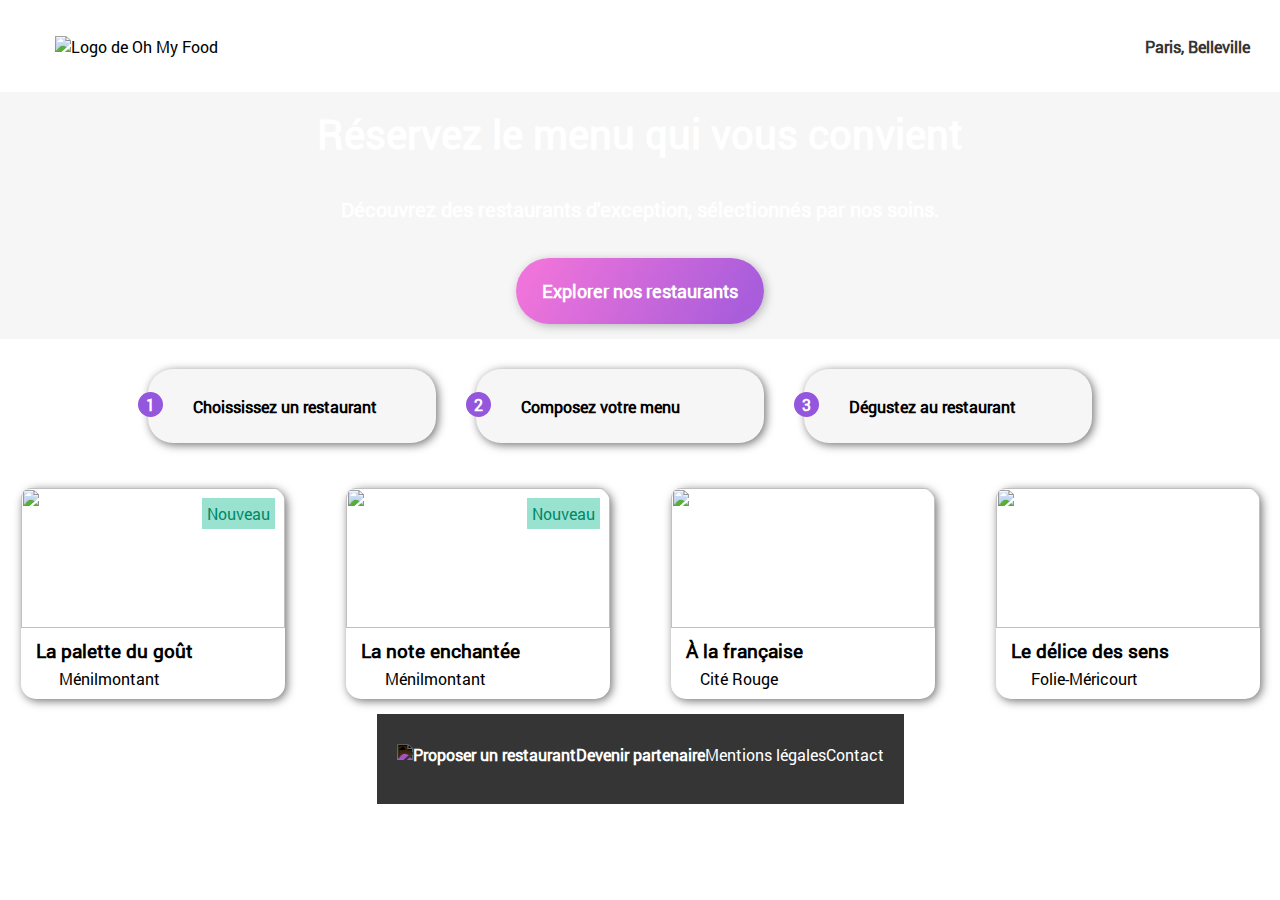
==== commit 78a0e1f2: "one page html and css 80%. Code needs sorting out and animation needs to done. Prolem with heart ani" ====
--- a/index.html
+++ b/index.html
@@ -7,6 +7,8 @@
     <title>Oh my food</title>
     <link href="stylesheets/style.css" rel="stylesheet" />    
     <link href="stylesheets/responsive991.css" rel="stylesheet" />    
+    <link url="fonts/roboto-cdnfonts/Roboto-Regular.ttf" rel="stylesheet" />
+    <link url="fonts/Shrikhand/shrikhand-Regular.ttf" font-family="Shrikhand-Regular" rel="stylesheet" />
 
     <script
       src="https://kit.fontawesome.com/dffa85a86a.js"
@@ -48,8 +50,10 @@
                 <ul> 
                 </article>
             <article id="restaurants">
+                
                 <h2>Restaurants</h2>
-                <figure>
+                <a href="file:///home/dashy/Documents/home/dashy/AshworthJonathan_15082022/LaPaletteDuGout.html">
+                    <figure>
                     <img src="./images/restaurants/jay-wennington-N_Y88TWmGwA-unsplash.jpg">
                     <p class="new">Nouveau</p> 
 
@@ -58,7 +62,9 @@
                         <p>Ménilmontant</p></div>
                         <div class="heart"><i class="fa-regular fa-heart"></i>                        <i class="fa-solid fa-heart"></i>
                         </div>                       
-                </figure>
+                    </figure>
+                </a>
+                <a href="#">
                 <figure>
                     <img src="./images/restaurants/stil-u2Lp8tXIcjw-unsplash.jpg"> 
                     <p class="new">Nouveau</p> 
@@ -68,16 +74,16 @@
                             <div class="heart"><i class="fa-regular fa-heart"></i>                        <i class="fa-solid fa-heart"></i>
                             </div>                       
                         </figcaption>
-                </figure>
-                <figure>
+                </figure></a>
+                <a href="#"><figure>
                     <img src="./images/restaurants/louis-hansel-shotsoflouis-qNBGVyOCY8Q-unsplash.jpg">
                     <figcaption class="info">
                         <div class="name"><h3>À la française</h3>
                         <p>Cité Rouge</p></div>
                         <div class="heart"><i class="fa-regular fa-heart"></i>                        <i class="fa-solid fa-heart"></i>
                         </div>                       
-                </figure>
-                <figure>
+                </figure></a>
+                <a href="#"><figure>
                     <img src="./images/restaurants/toa-heftiba-DQKerTsQwi0-unsplash.jpg">
                     <figcaption class="info">
                         <div class="name"> <h3>Le délice des sens</h3>
@@ -85,7 +91,7 @@
                     
                         <div class="heart"><i class="fa-regular fa-heart"></i>                        <i class="fa-solid fa-heart"></i>
                         </div>                       
-                </figure>
+                </figure></a>
             </article>
         </section>
     </main>
--- a/stylesheets/style.css
+++ b/stylesheets/style.css
@@ -1,17 +1,24 @@
 
-@import url("https://fonts.googleapis.com/css2?family=Raleway:wght@300;400;700&display=swap");
-
-
-
+@font-face {
+  font-family: Roboto;
+  src: url(../fonts/roboto-cdnfonts/Roboto-Regular.ttf);
+}
+@font-face {
+  font-family: Shrikhand;
+  src: url(../fonts/Shrikhand/Shrikhand-Regular.ttf);
+
+
+}
 
 * {
  box-sizing: border-box;
   margin: 0px auto;
   padding: 0px auto;
-  font-family: "Raleway", sans-serif;
-
-
-}
+  font-family: "Roboto", sans-serif;
+
+
+}
+
 body {
   display: flex;
   flex-direction:row;
@@ -269,9 +276,15 @@
 #restaurants h2 {
   padding-top: 40px;
 }
-
-
-article#restaurants figure {
+ section#howto-restaurants article#restaurants a  {
+  text-decoration: none;
+  color: inherit;
+  margin: 0px;
+
+
+  
+  
+
   display: flex;
   flex-direction: column;
   align-items: center;
@@ -285,11 +298,13 @@
   position: relative;
 } 
 
-article#restaurants figure:hover {
-
-  box-shadow: 2px 2px 10px #99E2D0;
-}
-
+section#howto-restaurants article#restaurants a:hover  {
+
+  box-shadow: 4px 4px 10px #99E2D0;
+}
+section#howto-restaurants article#restaurants a figure {
+  margin :0px;
+}
 #restaurants img {
   
   border-top-left-radius: 10px;
@@ -350,7 +365,7 @@
 article#restaurants .fa-solid {
   color: #fff;
 position:absolute;
-bottom:13px;
+bottom:16px;
 left: 0px;
 }
 div.heart:hover .fa-solid {
@@ -382,7 +397,7 @@
   font-weight: bold;
 }
 footer{
-  margin: 0px;;
+  margin: 0px;
 }
 footer > ul{
   padding:20px;
--- a/stylesheets/responsive991.css
+++ b/stylesheets/responsive991.css
@@ -32,7 +32,7 @@
     
     header {
       width:auto;
-
+      height: fit-content;
       display: flex;
       flex-direction: row;
       justify-content: center;
@@ -76,9 +76,9 @@
       flex-direction: column;
       margin-left:auto;
       margin-right:auto;
-      padding-bottom: 30px;
-      padding-top: 30px;
-      background-image: url("/home/dashy/Documents/home/dashy/AshworthJonathan_15082022/images/restaurants/louis-hansel-shotsoflouis-qNBGVyOCY8Q-unsplash.jpg") ;
+      padding-bottom: 15px;
+      padding-top: 15px;
+      background-image: url("/home/dashy/Documents/home/dashy/AshworthJonathan_15082022/images/restaurants/header-blur2.jpg") ;
       background-size:cover;
       background-position: center;
     
@@ -113,7 +113,9 @@
   margin-left:auto;
   margin-right:auto;
   gap:0px;
-  
+}
+  section#howto-restaurants h2 {
+    display: none;
 
 }
 
@@ -147,6 +149,7 @@
   flex-direction: row;
   margin-left: 20px;
   margin-right: 20px;
+  margin-bottom: 0px;
 }
 
 u.how li{
@@ -154,14 +157,6 @@
   align-items: center;
 }
 
-article#restaurants {
-  background-color: #e7e7e7;
-  
-
-}
-article#restaurants h2  {
-  background-color: #e7e7e7;
-}
  
 
 article#restaurants  {
@@ -172,9 +167,10 @@
   margin-right: auto;
   margin-bottom:0px;
   padding-top: 15px;
-  padding-bottom: 30px;
+  padding-bottom: 15px;
   width:100%;
   justify-content: space-evenly;
+  background-color: #fff;
 
 }
 
@@ -185,6 +181,8 @@
   justify-items: center;
   width: fit-content;
   padding: 0px;
+  margin-left: 0px;
+
 }
   
 
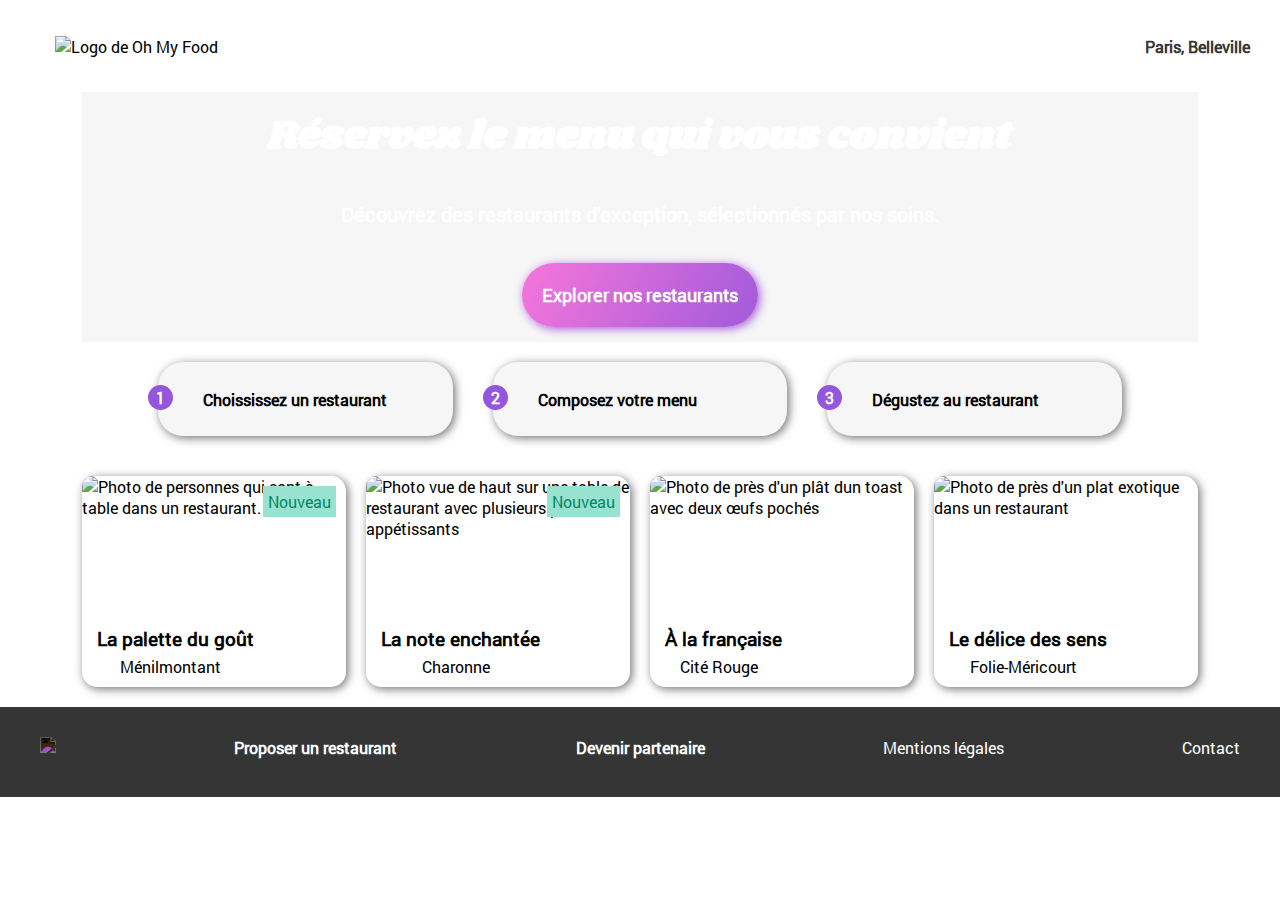
==== commit 2f03dc5d: "cleaned files in repo. Codes needs tidying. Tablet versions almost finish. TO DO : animation for men" ====
--- a/index.html
+++ b/index.html
@@ -1,109 +1,130 @@
 <!DOCTYPE html>
 <html lang="fr">
-  <head>
+
+<head>
     <meta charset="utf-8" />
     <meta name="viewport" content="width=device-width, initial-scale=1" />
     <meta name="description" content="Site d'hébergement et d'activité" />
     <title>Oh my food</title>
-    <link href="stylesheets/style.css" rel="stylesheet" />    
-    <link href="stylesheets/responsive991.css" rel="stylesheet" />    
-    <link url="fonts/roboto-cdnfonts/Roboto-Regular.ttf" rel="stylesheet" />
-    <link url="fonts/Shrikhand/shrikhand-Regular.ttf" font-family="Shrikhand-Regular" rel="stylesheet" />
+    <link href="./stylesheets/index.css" rel="stylesheet" />
+    <link href="fonts/roboto-cdnfonts/Roboto-Regular.ttf" rel="stylesheet" />
+    <link href="fonts/Shrikhand/shrikhand-Regular.ttf" rel="stylesheet" />
 
-    <script
-      src="https://kit.fontawesome.com/dffa85a86a.js"
-      crossorigin="anonymous"
-    ></script>
+    <script src="https://kit.fontawesome.com/dffa85a86a.js" crossorigin="anonymous"></script>
 </head>
+
 <body>
     <header>
-      <img class="imgsize" src="./images/logo/ohmyfood.png" alt="Logo de Oh My Food" />
-      <div id="searchbar">
-        <i class="fa-solid fa-location-dot"></i>
-         <p>Paris, Belleville</p>
-     
-    </div>
-        
+        <img class="imgsize" src="./images/logo/ohmyfood.png" alt="Logo de Oh My Food" />
+        <div id="searchbar">
+            <i class="fa-solid fa-location-dot"></i>
+            <p>Paris, Belleville</p>
+
+        </div>
+
     </header>
-    
+
     <main>
         <section id="search-reserve">
-            
+
             <div id="reserve">
                 <h1>Réservez le menu qui vous convient </h1>
                 <p>Découvrez des restaurants d'exception, sélectionnés par nos soins.</p>
-                <a class="explore" href="https://www.google.com"><button >Explorer nos restaurants</button></a>
+                <a class="explore" href="https://www.google.com">
+                    <div>Explorer nos restaurants</div>
+                </a>
             </div>
         </section>
-            
-          
 
-        
-        <section id="howto-restaurants">
+
+
+
+        <div id="howto-restaurants">
 
             <article id="howto">
                 <h2>Fonctionnement</h2>
                 <ul class="how">
-                    <li><span class="circle">1</span> <i class="fa-solid fa-mobile-screen"></i> Choississez un restaurant</li>
+                    <li><span class="circle">1</span> <i class="fa-solid fa-mobile-screen"></i> Choississez un
+                        restaurant</li>
                     <li><span class="circle">2</span> <i class="fa-solid fa-list"></i> Composez votre menu</li>
-                    <li><span class="circle">3</span> <i class="fa-solid fa-store"></i> Dégustez au restaurant</li> 
-                <ul> 
-                </article>
+                    <li><span class="circle">3</span> <i class="fa-solid fa-store"></i> Dégustez au restaurant</li>
+                </ul>
+            </article>
             <article id="restaurants">
-                
+
                 <h2>Restaurants</h2>
-                <a href="file:///home/dashy/Documents/home/dashy/AshworthJonathan_15082022/LaPaletteDuGout.html">
+                <a href="../AshworthJonathan_15082022/pages/pagemenu1.html">
                     <figure>
-                    <img src="./images/restaurants/jay-wennington-N_Y88TWmGwA-unsplash.jpg">
-                    <p class="new">Nouveau</p> 
+                        <img src="./images/restaurants/jay-wennington-N_Y88TWmGwA-unsplash.jpg"
+                            alt="Photo de personnes qui sont à table dans un restaurant.">
+                        <p class="new">Nouveau</p>
 
-                    <figcaption class="info">
-                       <div class="name"> <h3>La palette du goût </h3>
-                        <p>Ménilmontant</p></div>
-                        <div class="heart"><i class="fa-regular fa-heart"></i>                        <i class="fa-solid fa-heart"></i>
-                        </div>                       
+                        <figcaption class="info">
+                            <div class="name">
+                                <h3>La palette du goût </h3>
+                                <p>Ménilmontant</p>
+                            </div>
+                            <div class="heart"><i class="fa-regular fa-heart"></i><i class="fa-solid fa-heart"></i>
+                            </div>
+                        </figcaption>
                     </figure>
                 </a>
                 <a href="#">
-                <figure>
-                    <img src="./images/restaurants/stil-u2Lp8tXIcjw-unsplash.jpg"> 
-                    <p class="new">Nouveau</p> 
-                    <figcaption class="info">
-                        <div class="name"><h3>La note enchantée </h3>
-                            <p>Ménilmontant</p></div>
-                            <div class="heart"><i class="fa-regular fa-heart"></i>                        <i class="fa-solid fa-heart"></i>
-                            </div>                       
+                    <figure>
+                        <img src="./images/restaurants/stil-u2Lp8tXIcjw-unsplash.jpg"
+                            alt="Photo vue de haut sur une table de restaurant avec plusieurs plats appétissants">
+                        <p class="new">Nouveau</p>
+                        <figcaption class="info">
+                            <div class="name">
+                                <h3>La note enchantée </h3>
+                                <p>Charonne</p>
+                            </div>
+                            <div class="heart"><i class="fa-regular fa-heart"></i><i class="fa-solid fa-heart"></i>
+                            </div>
                         </figcaption>
-                </figure></a>
-                <a href="#"><figure>
-                    <img src="./images/restaurants/louis-hansel-shotsoflouis-qNBGVyOCY8Q-unsplash.jpg">
-                    <figcaption class="info">
-                        <div class="name"><h3>À la française</h3>
-                        <p>Cité Rouge</p></div>
-                        <div class="heart"><i class="fa-regular fa-heart"></i>                        <i class="fa-solid fa-heart"></i>
-                        </div>                       
-                </figure></a>
-                <a href="#"><figure>
-                    <img src="./images/restaurants/toa-heftiba-DQKerTsQwi0-unsplash.jpg">
-                    <figcaption class="info">
-                        <div class="name"> <h3>Le délice des sens</h3>
-                        <p>Folie-Méricourt</p></div>
-                    
-                        <div class="heart"><i class="fa-regular fa-heart"></i>                        <i class="fa-solid fa-heart"></i>
-                        </div>                       
-                </figure></a>
+                    </figure>
+                </a>
+                <a href="#">
+                    <figure>
+                        <img src="./images/restaurants/toa-heftiba-DQKerTsQwi0-unsplash.jpg"
+                            alt="Photo de près d'un plât dun toast avec deux œufs pochés">
+                        <figcaption class="info">
+                            <div class="name">
+                                <h3>À la française</h3>
+                                <p>Cité Rouge</p>
+                            </div>
+                            <div class="heart"><i class="fa-regular fa-heart"></i> <i class="fa-solid fa-heart"></i>
+                            </div>
+                        </figcaption>
+                    </figure>
+                </a>
+                <a href="#">
+                    <figure>
+                        <img src="./images/restaurants/louis-hansel-shotsoflouis-qNBGVyOCY8Q-unsplash.jpg"
+                            alt="Photo de près d'un plat exotique dans un restaurant">
+                        <figcaption class="info">
+                            <div class="name">
+                                <h3>Le délice des sens</h3>
+                                <p>Folie-Méricourt</p>
+                            </div>
+
+                            <div class="heart"><i class="fa-regular fa-heart"></i> <i class="fa-solid fa-heart"></i>
+                            </div>
+                        </figcaption>
+                    </figure>
+                </a>
             </article>
-        </section>
+        </div>
     </main>
     <footer>
         <ul>
-            <li><a href="#"><img class="imgsize2" src="./images/logo/ohmyfood.png"></a></li>
+            <li><a href="loading.html"><img class="imgsize2" src="./images/logo/ohmyfood.png"></a></li>
             <li class="bold"><a href="#"><i class="fa-solid fa-utensils"></i> Proposer un restaurant</a></li>
             <li class="bold"><a href="#"><i class="fa-solid fa-handshake-angle"></i> Devenir partenaire</a></li>
             <li><a href="#">Mentions légales</a></li>
-            <li><a href="#">Contact</a></li>
+            <li><a href="href=" mailto:info@tutorialdeep.com>Contact</a></li>
         </ul>
     </footer>
 </body>
-</html>
-    +
+</html>--- a/stylesheets/index.css
+++ b/stylesheets/index.css
@@ -0,0 +1,791 @@
+@font-face {
+  font-family: Roboto;
+  src: url(../fonts/roboto-cdnfonts/Roboto-Regular.ttf);
+}
+
+@font-face {
+  font-family: Shrikhand;
+  src: url(../fonts/Shrikhand/Shrikhand-Regular.ttf);
+
+
+}
+
+* {
+  box-sizing: border-box;
+  margin: 0px auto;
+  padding: 0px;
+  font-family: "Roboto", sans-serif;
+
+
+}
+
+body {
+  display: flex;
+  flex-direction: row;
+  align-self: center;
+  flex-wrap: wrap;
+  display: flex;
+  flex-direction: column;
+
+
+}
+
+
+.imgsize {
+  max-width: 170px;
+  height: auto;
+  padding-top: 15px;
+  padding-bottom: 15px;
+
+
+}
+
+.imgsize2 {
+  max-width: 100px;
+  height: auto;
+  padding-top: 10px;
+  padding-bottom: 10px;
+  filter: invert(100%);
+}
+
+/***********************************
+********header & search*************
+************************************/
+
+
+header {
+  display: flex;
+  flex-direction: column;
+  flex-wrap: wrap;
+  margin: 0px;
+  padding: 0px;
+}
+
+#searchbar {
+  background-color: #fff;
+
+}
+
+#searchbar p {
+  margin-left: 50px;
+  position: relative;
+  left: 10px;
+  margin-left: 0px;
+}
+
+#searchbar i {
+  margin-right: 20px;
+}
+
+
+/*********************************
+************reserve************
+*********************************/
+
+#reserve {
+  display: flex;
+  flex-direction: column;
+  flex-wrap: wrap;
+  justify-content: space-between;
+  gap: 1rem;
+  padding-bottom: 40px;
+  background-color: #F6F6F6;
+}
+
+h1 {
+  width: 100%;
+  justify-content: space-between;
+
+  font-size: 25px;
+  padding: 10px 50px 0px 50px;
+  text-align: center;
+}
+
+#reserve p {
+  padding: 0px 35px 20px 35px;
+  text-align: center;
+  color: #747470;
+
+}
+
+#reserve a.explore {
+  width: fit-content;
+  text-align: center;
+  background-color: transparent;
+  border: none;
+  font-weight: bold;
+  color: #ffffff;
+  border-radius: 40px;
+  border-style: none;
+  background: linear-gradient(120deg, #EE73DA 10%,
+      #A95DDB 90%);
+  box-shadow: 2px 2px 10px #70707077;
+  flex-basis: 100%;
+  padding: 20px 20px 20px 20px;
+  align-self: center;
+  text-decoration: none;
+
+
+
+}
+
+#reserve a.explore div {
+  background-color: Transparent;
+  background-repeat: no-repeat;
+  border: none;
+  cursor: pointer;
+  overflow: hidden;
+  color: #ffffff;
+  font-weight: bold;
+}
+
+#reserve a.explore {
+  box-shadow: 2px 2px 10px #A95DDB;
+
+}
+
+#reserve a.explore:hover {
+  box-shadow: 2px 2px 10px #fff;
+
+
+}
+
+
+#searchbar {
+  margin: 0px;
+  width: 100%;
+  display: flex;
+  flex-direction: row;
+  background-color: rgba(234, 234, 234, 1);
+  font-weight: bold;
+  padding-top: 15px;
+  padding-bottom: 15px;
+
+  border-top: rgba(209, 209, 209, 0.2) 3px solid;
+  color: #353535;
+
+
+
+}
+
+
+
+
+
+/*********************************
+************howto*****************
+*********************************/
+
+#howto-restaurants {
+
+  gap: 20px;
+
+}
+
+#howto-restaurants h2 {
+  margin-left: 30px;
+  padding-top: 40px;
+
+
+}
+
+#howto h2 {
+  margin-top: 10px;
+  margin-bottom: 1.2em;
+
+
+
+}
+
+#howto {
+  display: flex;
+  flex-direction: column;
+  margin-bottom: 20px;
+
+
+}
+
+ul.how {
+  display: flex;
+  flex-direction: column;
+  margin: 0px;
+  padding: 0px;
+  list-style: none;
+  row-gap: 20px;
+  margin-bottom: 20px;
+  align-items: center;
+
+
+}
+
+ul.how li {
+  align-items: center;
+  outline: none;
+  background-repeat: no-repeat;
+  border: none;
+  cursor: pointer;
+  outline: transparent;
+  background-color: #f6f6f6;
+  box-shadow: 2px 2px 10px #727272;
+  border-radius: 25px;
+  width: 85%;
+  position: relative;
+  padding-left: 10px;
+  padding-top: 25px;
+  padding-bottom: 25px;
+  font-weight: bold;
+  margin-left: 20px;
+  margin-right: 20px;
+
+
+
+
+}
+
+span.circle {
+  position: absolute;
+  left: -10px;
+  top: 23px;
+
+
+
+  border: 2px transparent;
+  border-radius: 50%;
+  -moz-border-radius: 50%;
+  -webkit-border-radius: 50%;
+  display: inline-block;
+
+  width: 25px;
+  line-height: 25px;
+  background-color: #9356DC;
+  color: #ffffff;
+  text-align: center;
+}
+
+article#howto ul.how li i {
+  padding-right: 15px;
+  padding-left: 20px;
+  font-weight: bold;
+  font-size: large;
+  color: #858585;
+
+
+}
+
+article#howto ul.how li:hover {
+  background-color: #F5EDFF;
+  box-shadow: 2px 2px 10px #a06be29a;
+
+}
+
+article#howto ul.how li:hover i {
+  color: #9356DC;
+}
+
+/*********************************
+************resto*****************
+*********************************/
+div#howto-restaurants {
+  height: fit-content;
+}
+
+#restaurants {
+  background-color: #F6F6F6;
+
+  display: flex;
+  flex-direction: column;
+  justify-content: flex-start;
+  gap: 20px;
+  padding-bottom: 20px;
+
+
+}
+
+#restaurants h2 {
+  padding-top: 40px;
+}
+
+div#howto-restaurants article#restaurants a {
+  text-decoration: none;
+  color: inherit;
+  margin: 0px;
+
+
+
+
+
+  display: flex;
+  flex-direction: column;
+  align-items: center;
+  height: 100%;
+  margin: 0 auto;
+  padding-bottom: 5px;
+  box-shadow: 2px 2px 10px #727272;
+  border-radius: 15px;
+
+  background-color: #ffffff;
+  position: relative;
+}
+
+div#howto-restaurants article#restaurants a:hover {
+
+  box-shadow: 4px 4px 10px #99E2D0;
+}
+
+#howto-restaurants article#restaurants a figure {
+  margin: 0px;
+}
+
+#restaurants img {
+
+  border-top-left-radius: 10px;
+  border-top-right-radius: 10px;
+  object-fit: cover;
+  width: 330px;
+  height: 175px;
+  display: flex;
+  flex-direction: column;
+}
+
+p.new {
+  padding: 5px;
+  border: 1px transparent;
+  background-color: #99E2D0;
+  color: #028868;
+  width: fit-content;
+  position: absolute;
+  top: 10px;
+  right: 10px;
+}
+
+figcaption.info {
+  display: flex;
+  flex-direction: row;
+  align-content: flex-start;
+  flex-wrap: wrap;
+  padding: 5px;
+  display: flex;
+  margin: 0px;
+  width: 100%;
+  flex-basis: 70%;
+  text-align: left;
+
+}
+
+div.name {
+  display: flex;
+  flex-direction: column;
+  align-items: flex-start;
+  justify-content: left;
+  flex-wrap: wrap;
+  max-width: 200px;
+  margin-left: 0px;
+  padding-top: 5px;
+}
+
+div.name h3 {
+  padding-left: 10px;
+  padding-bottom: 5px;
+}
+
+div.heart {
+  display: flex;
+  flex-direction: column;
+  justify-content: center;
+  align-content: center;
+  padding-bottom: 10px;
+  margin-right: 20px;
+  position: relative;
+}
+
+article#restaurants .fa-solid {
+  color: #fff;
+  position: absolute;
+  bottom: 16px;
+  left: 0px;
+}
+
+div.heart:hover .fa-solid {
+  color: #fff;
+  animation: fill-color;
+  animation-duration: 10s;
+}
+
+@keyframes fill-color {
+  0% {
+    color: #F6F6F6
+  }
+
+  20% {
+    color: #E871DA
+  }
+
+  80% {
+    color: #CB68DB
+  }
+
+  100% {
+    color: #AB5EDB
+  }
+}
+
+
+
+article#restaurants i {
+  margin: 0px;
+  padding-top: 10px;
+  justify-content: center;
+
+  font-size: 25px;
+}
+
+
+/*********************************
+************footer****************
+*********************************/
+.bold {
+  font-weight: bold;
+}
+
+footer {
+  margin: 0px;
+}
+
+footer {
+  padding: 20px;
+  width: auto;
+  min-width: 375px;
+  background-color: #353535;
+  color: #ffffff;
+  display: flex;
+  flex-direction: column;
+  justify-items: center;
+  margin: 0px;
+
+}
+
+footer>ul {
+  padding: 20px;
+  width: 100%;
+  background-color: #353535;
+  color: #ffffff;
+  display: flex;
+  flex-direction: column;
+  align-items: flex-start;
+  margin: 0px;
+
+
+
+}
+
+footer ul li {
+  justify-content: flex-start;
+  align-items: flex-start;
+  list-style: none;
+  margin: 0px;
+  padding: 0px 0px 10px 0px;
+}
+
+footer ul li a {
+  text-align: left;
+
+}
+
+footer ul li a:link,
+a:visited,
+a:hover,
+a:active {
+  text-decoration: none;
+  color: #ffffff;
+  justify-content: flex-start;
+}
+
+
+/* =================================================
+============= _______________ ======================
+=============|               | =====================
+=============|     Hello !   | =====================
+=============|               | =====================
+=============|_______________| =====================
+=================== [  ] ====)======================
+=================== [  ] =====)=====================
+===_______________===========|||====================
+==/= = = = = = = / ========  |_|====================
+=/= = = = = = = /==================================
+=================================================*/
+
+@media screen and (min-width :991px) {
+  * {
+    width: auto;
+    height: auto;
+
+  }
+
+  a {
+    color: #000000;
+  }
+
+  h2 {
+    display: none;
+  }
+
+  /***********************************
+    ********     header*****************
+    ************************************/
+  .imgsize {
+    width: 250px;
+    height: auto;
+    padding-top: 10px;
+    padding-bottom: 10px;
+  }
+
+  body {
+    margin-left: auto;
+    margin-right: auto;
+    display: flex;
+    flex-direction: column;
+  }
+
+  main {
+    max-width: 1300px;
+    display: flex;
+    flex-direction: column;
+    justify-items: center;
+
+
+  }
+
+
+
+
+  header {
+    width: auto;
+    height: fit-content;
+    display: flex;
+    flex-direction: row;
+    justify-content: center;
+    align-items: center;
+  }
+
+  div#searchbar {
+    display: flex;
+    flex-direction: row;
+    justify-content: end;
+    margin-right: 40px;
+    border-top: none;
+
+
+  }
+
+  div#searchbar p {
+    margin: 0px;
+
+
+
+
+  }
+
+  #search-reserve {
+    width: 100%;
+    height: auto;
+    display: flex;
+    flex-direction: column-reverse;
+
+
+  }
+
+
+  div#searchbar {
+    background-color: #ffffff;
+    width: 100%;
+
+
+
+  }
+
+  #searchbar {
+    flex-basis: 75%;
+    background-color: #ffffff;
+  }
+
+  div#reserve {
+    width: 100%;
+    display: flex;
+    flex-direction: column;
+    margin-left: auto;
+    margin-right: auto;
+    padding-bottom: 15px;
+    padding-top: 15px;
+    background-image: url("/home/dashy/Documents/home/dashy/AshworthJonathan_15082022/images/restaurants/header-blur.jpg");
+    background-size: cover;
+    background-position: center;
+
+  }
+
+  div#reserve h1 {
+    padding-top: 0px;
+    font-family: "Shrikhand";
+    font-size: 40px;
+    color: #fff;
+  }
+
+  div#reserve p {
+    padding-top: 20px;
+    font-size: 20px;
+    color: #ffffff;
+    font-weight: bolder;
+  }
+
+  #reserve a.explore div {
+    font-size: 18px;
+    margin-top: 0px;
+
+
+  }
+
+
+  /*********************************
+************howto*****************
+*********************************/
+
+
+  section#howto-restaurants {
+
+
+    display: flex;
+    flex-direction: row-reverse;
+    flex-wrap: wrap;
+    margin-bottom: 0px;
+    margin-left: auto;
+    margin-right: auto;
+    gap: 0px;
+  }
+
+
+  /*********************************
+************howto*****************
+*********************************/
+  article#howto {
+    width: 100%;
+    height: auto;
+    margin-left: auto;
+    margin-right: auto;
+    padding-top: 20px;
+    align-items: center;
+    padding-bottom: 20px;
+    margin-bottom: 0px;
+
+
+  }
+
+
+
+  ul.how {
+    width: 90%;
+    display: flex;
+    flex: 1;
+    flex-direction: row;
+    margin-left: 10px;
+    margin-right: 10px;
+    margin-bottom: 0px;
+
+    display: flex;
+  }
+
+
+
+  u.how li {
+    flex-basis: 33%;
+    flex-wrap: wrap;
+    width: max-content;
+    height: max-content;
+    align-items: center;
+    flex: 1;
+  }
+
+
+
+
+
+  article#restaurants {
+    display: flex;
+    flex-direction: row;
+    flex-wrap: wrap;
+    margin-left: 0px;
+    margin-right: 0px;
+    margin-bottom: 0px;
+    padding-top: 20px;
+    padding-bottom: 20px;
+    width: 100%;
+    justify-content: space-around;
+    background-color: #fff;
+    flex: 1;
+
+
+  }
+
+  div#howto-restaurants article#restaurants a {
+    margin-left: 0px;
+    margin-right: 0px;
+  }
+
+
+  article#restaurants h2 {
+    text-align: center;
+    flex-basis: 100%;
+    align-items: center;
+    justify-items: center;
+    width: fit-content;
+    padding: 0px;
+    margin-left: 0px;
+
+
+  }
+
+
+
+
+
+  article#restaurants figure {
+    height: fit-content;
+    flex-shrink: 1;
+    margin: 5px;
+    align-items: center;
+
+
+
+
+  }
+
+  span.outline {
+    color: #00000065;
+    position: absolute;
+    top: 3px;
+    left: 0px;
+  }
+
+  #restaurants img {
+    width: 264px;
+    height: 140px;
+
+
+  }
+
+  footer {
+    width: 100%;
+    height: fit-content;
+    justify-items: center;
+    align-items: center;
+    margin-top: 0px;
+  }
+
+  footer ul {
+
+    padding-top: 0px;
+    padding-bottom: 0px;
+    display: flex;
+    flex-direction: row;
+    justify-content: space-between;
+    align-items: center;
+  }
+}